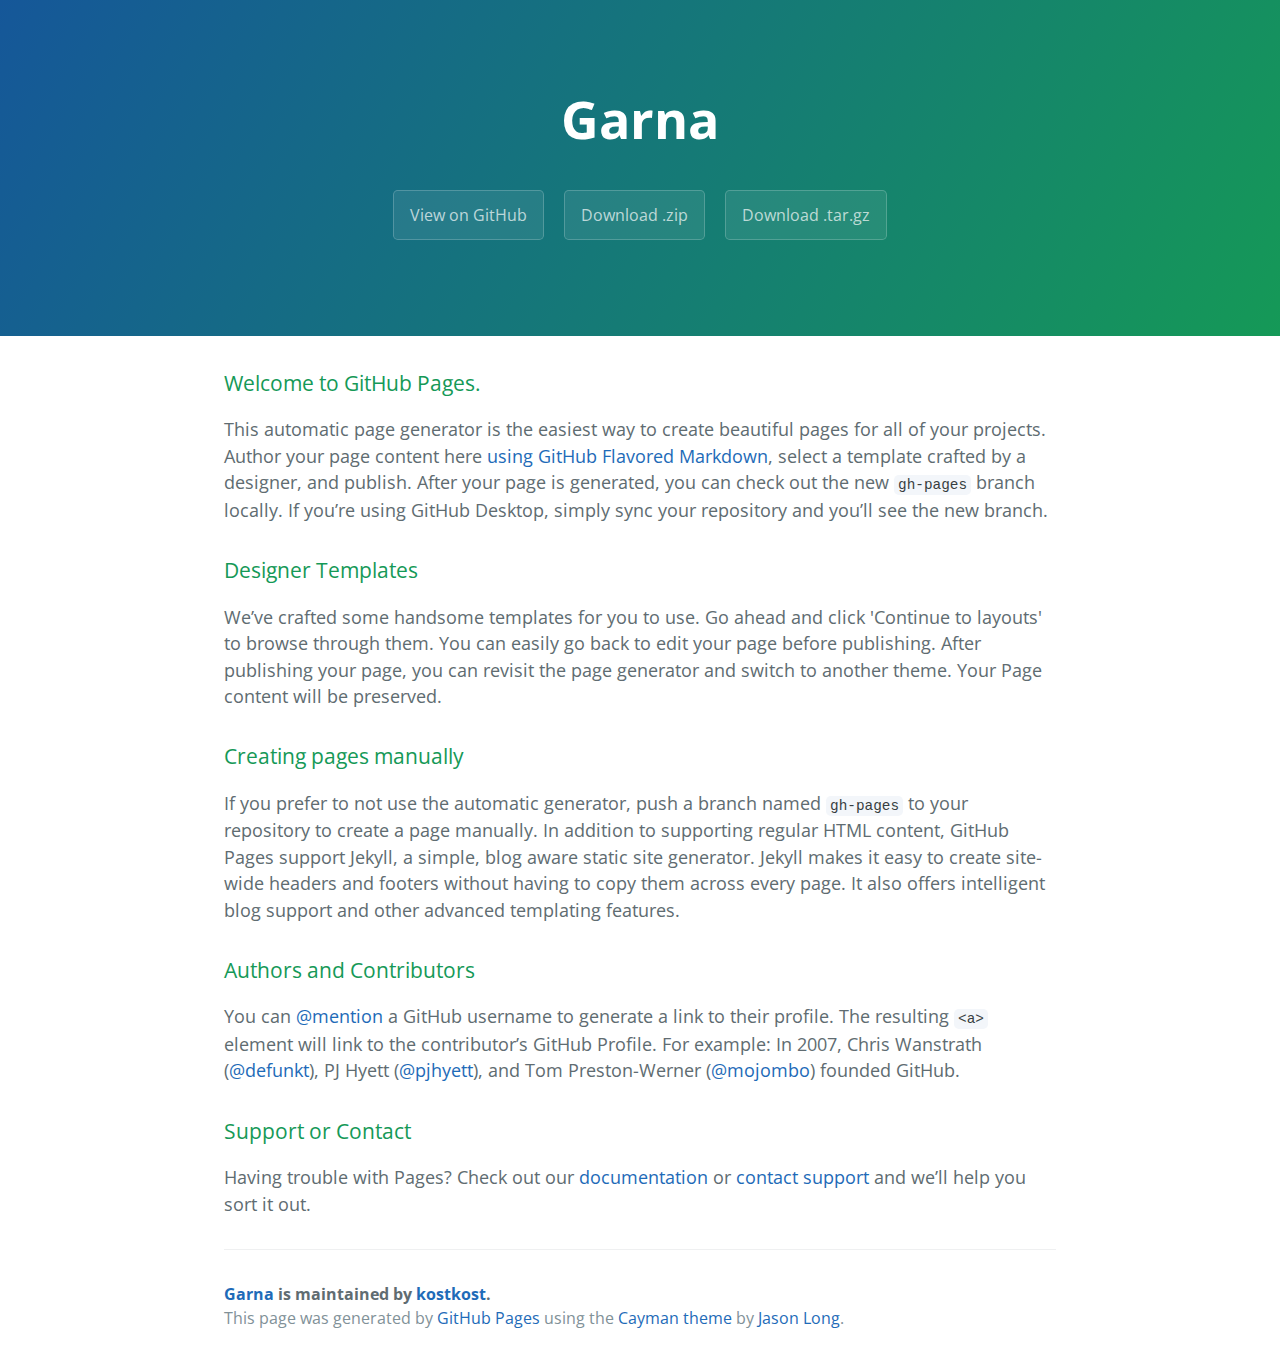
==== index.html @ 62413a8c "Create gh-pages branch via GitHub" ====
<!DOCTYPE html>
<html lang="en-us">
  <head>
    <meta charset="UTF-8">
    <title>Garna by kostkost</title>
    <meta name="viewport" content="width=device-width, initial-scale=1">
    <link rel="stylesheet" type="text/css" href="stylesheets/normalize.css" media="screen">
    <link href='https://fonts.googleapis.com/css?family=Open+Sans:400,700' rel='stylesheet' type='text/css'>
    <link rel="stylesheet" type="text/css" href="stylesheets/stylesheet.css" media="screen">
    <link rel="stylesheet" type="text/css" href="stylesheets/github-light.css" media="screen">
  </head>
  <body>
    <section class="page-header">
      <h1 class="project-name">Garna</h1>
      <h2 class="project-tagline"></h2>
      <a href="https://github.com/kostkost/garna_html" class="btn">View on GitHub</a>
      <a href="https://github.com/kostkost/garna_html/zipball/master" class="btn">Download .zip</a>
      <a href="https://github.com/kostkost/garna_html/tarball/master" class="btn">Download .tar.gz</a>
    </section>

    <section class="main-content">
      <h3>
<a id="welcome-to-github-pages" class="anchor" href="#welcome-to-github-pages" aria-hidden="true"><span aria-hidden="true" class="octicon octicon-link"></span></a>Welcome to GitHub Pages.</h3>

<p>This automatic page generator is the easiest way to create beautiful pages for all of your projects. Author your page content here <a href="https://guides.github.com/features/mastering-markdown/">using GitHub Flavored Markdown</a>, select a template crafted by a designer, and publish. After your page is generated, you can check out the new <code>gh-pages</code> branch locally. If you’re using GitHub Desktop, simply sync your repository and you’ll see the new branch.</p>

<h3>
<a id="designer-templates" class="anchor" href="#designer-templates" aria-hidden="true"><span aria-hidden="true" class="octicon octicon-link"></span></a>Designer Templates</h3>

<p>We’ve crafted some handsome templates for you to use. Go ahead and click 'Continue to layouts' to browse through them. You can easily go back to edit your page before publishing. After publishing your page, you can revisit the page generator and switch to another theme. Your Page content will be preserved.</p>

<h3>
<a id="creating-pages-manually" class="anchor" href="#creating-pages-manually" aria-hidden="true"><span aria-hidden="true" class="octicon octicon-link"></span></a>Creating pages manually</h3>

<p>If you prefer to not use the automatic generator, push a branch named <code>gh-pages</code> to your repository to create a page manually. In addition to supporting regular HTML content, GitHub Pages support Jekyll, a simple, blog aware static site generator. Jekyll makes it easy to create site-wide headers and footers without having to copy them across every page. It also offers intelligent blog support and other advanced templating features.</p>

<h3>
<a id="authors-and-contributors" class="anchor" href="#authors-and-contributors" aria-hidden="true"><span aria-hidden="true" class="octicon octicon-link"></span></a>Authors and Contributors</h3>

<p>You can <a href="https://help.github.com/articles/basic-writing-and-formatting-syntax/#mentioning-users-and-teams" class="user-mention">@mention</a> a GitHub username to generate a link to their profile. The resulting <code>&lt;a&gt;</code> element will link to the contributor’s GitHub Profile. For example: In 2007, Chris Wanstrath (<a href="https://github.com/defunkt" class="user-mention">@defunkt</a>), PJ Hyett (<a href="https://github.com/pjhyett" class="user-mention">@pjhyett</a>), and Tom Preston-Werner (<a href="https://github.com/mojombo" class="user-mention">@mojombo</a>) founded GitHub.</p>

<h3>
<a id="support-or-contact" class="anchor" href="#support-or-contact" aria-hidden="true"><span aria-hidden="true" class="octicon octicon-link"></span></a>Support or Contact</h3>

<p>Having trouble with Pages? Check out our <a href="https://help.github.com/pages">documentation</a> or <a href="https://github.com/contact">contact support</a> and we’ll help you sort it out.</p>

      <footer class="site-footer">
        <span class="site-footer-owner"><a href="https://github.com/kostkost/garna_html">Garna</a> is maintained by <a href="https://github.com/kostkost">kostkost</a>.</span>

        <span class="site-footer-credits">This page was generated by <a href="https://pages.github.com">GitHub Pages</a> using the <a href="https://github.com/jasonlong/cayman-theme">Cayman theme</a> by <a href="https://twitter.com/jasonlong">Jason Long</a>.</span>
      </footer>

    </section>

  
  </body>
</html>
---- stylesheets/stylesheet.css ----
* {
  box-sizing: border-box; }

body {
  padding: 0;
  margin: 0;
  font-family: "Open Sans", "Helvetica Neue", Helvetica, Arial, sans-serif;
  font-size: 16px;
  line-height: 1.5;
  color: #606c71; }

a {
  color: #1e6bb8;
  text-decoration: none; }
  a:hover {
    text-decoration: underline; }

.btn {
  display: inline-block;
  margin-bottom: 1rem;
  color: rgba(255, 255, 255, 0.7);
  background-color: rgba(255, 255, 255, 0.08);
  border-color: rgba(255, 255, 255, 0.2);
  border-style: solid;
  border-width: 1px;
  border-radius: 0.3rem;
  transition: color 0.2s, background-color 0.2s, border-color 0.2s; }
  .btn + .btn {
    margin-left: 1rem; }

.btn:hover {
  color: rgba(255, 255, 255, 0.8);
  text-decoration: none;
  background-color: rgba(255, 255, 255, 0.2);
  border-color: rgba(255, 255, 255, 0.3); }

@media screen and (min-width: 64em) {
  .btn {
    padding: 0.75rem 1rem; } }

@media screen and (min-width: 42em) and (max-width: 64em) {
  .btn {
    padding: 0.6rem 0.9rem;
    font-size: 0.9rem; } }

@media screen and (max-width: 42em) {
  .btn {
    display: block;
    width: 100%;
    padding: 0.75rem;
    font-size: 0.9rem; }
    .btn + .btn {
      margin-top: 1rem;
      margin-left: 0; } }

.page-header {
  color: #fff;
  text-align: center;
  background-color: #159957;
  background-image: linear-gradient(120deg, #155799, #159957); }

@media screen and (min-width: 64em) {
  .page-header {
    padding: 5rem 6rem; } }

@media screen and (min-width: 42em) and (max-width: 64em) {
  .page-header {
    padding: 3rem 4rem; } }

@media screen and (max-width: 42em) {
  .page-header {
    padding: 2rem 1rem; } }

.project-name {
  margin-top: 0;
  margin-bottom: 0.1rem; }

@media screen and (min-width: 64em) {
  .project-name {
    font-size: 3.25rem; } }

@media screen and (min-width: 42em) and (max-width: 64em) {
  .project-name {
    font-size: 2.25rem; } }

@media screen and (max-width: 42em) {
  .project-name {
    font-size: 1.75rem; } }

.project-tagline {
  margin-bottom: 2rem;
  font-weight: normal;
  opacity: 0.7; }

@media screen and (min-width: 64em) {
  .project-tagline {
    font-size: 1.25rem; } }

@media screen and (min-width: 42em) and (max-width: 64em) {
  .project-tagline {
    font-size: 1.15rem; } }

@media screen and (max-width: 42em) {
  .project-tagline {
    font-size: 1rem; } }

.main-content :first-child {
  margin-top: 0; }
.main-content img {
  max-width: 100%; }
.main-content h1, .main-content h2, .main-content h3, .main-content h4, .main-content h5, .main-content h6 {
  margin-top: 2rem;
  margin-bottom: 1rem;
  font-weight: normal;
  color: #159957; }
.main-content p {
  margin-bottom: 1em; }
.main-content code {
  padding: 2px 4px;
  font-family: Consolas, "Liberation Mono", Menlo, Courier, monospace;
  font-size: 0.9rem;
  color: #383e41;
  background-color: #f3f6fa;
  border-radius: 0.3rem; }
.main-content pre {
  padding: 0.8rem;
  margin-top: 0;
  margin-bottom: 1rem;
  font: 1rem Consolas, "Liberation Mono", Menlo, Courier, monospace;
  color: #567482;
  word-wrap: normal;
  background-color: #f3f6fa;
  border: solid 1px #dce6f0;
  border-radius: 0.3rem; }
  .main-content pre > code {
    padding: 0;
    margin: 0;
    font-size: 0.9rem;
    color: #567482;
    word-break: normal;
    white-space: pre;
    background: transparent;
    border: 0; }
.main-content .highlight {
  margin-bottom: 1rem; }
  .main-content .highlight pre {
    margin-bottom: 0;
    word-break: normal; }
.main-content .highlight pre, .main-content pre {
  padding: 0.8rem;
  overflow: auto;
  font-size: 0.9rem;
  line-height: 1.45;
  border-radius: 0.3rem; }
.main-content pre code, .main-content pre tt {
  display: inline;
  max-width: initial;
  padding: 0;
  margin: 0;
  overflow: initial;
  line-height: inherit;
  word-wrap: normal;
  background-color: transparent;
  border: 0; }
  .main-content pre code:before, .main-content pre code:after, .main-content pre tt:before, .main-content pre tt:after {
    content: normal; }
.main-content ul, .main-content ol {
  margin-top: 0; }
.main-content blockquote {
  padding: 0 1rem;
  margin-left: 0;
  color: #819198;
  border-left: 0.3rem solid #dce6f0; }
  .main-content blockquote > :first-child {
    margin-top: 0; }
  .main-content blockquote > :last-child {
    margin-bottom: 0; }
.main-content table {
  display: block;
  width: 100%;
  overflow: auto;
  word-break: normal;
  word-break: keep-all; }
  .main-content table th {
    font-weight: bold; }
  .main-content table th, .main-content table td {
    padding: 0.5rem 1rem;
    border: 1px solid #e9ebec; }
.main-content dl {
  padding: 0; }
  .main-content dl dt {
    padding: 0;
    margin-top: 1rem;
    font-size: 1rem;
    font-weight: bold; }
  .main-content dl dd {
    padding: 0;
    margin-bottom: 1rem; }
.main-content hr {
  height: 2px;
  padding: 0;
  margin: 1rem 0;
  background-color: #eff0f1;
  border: 0; }

@media screen and (min-width: 64em) {
  .main-content {
    max-width: 64rem;
    padding: 2rem 6rem;
    margin: 0 auto;
    font-size: 1.1rem; } }

@media screen and (min-width: 42em) and (max-width: 64em) {
  .main-content {
    padding: 2rem 4rem;
    font-size: 1.1rem; } }

@media screen and (max-width: 42em) {
  .main-content {
    padding: 2rem 1rem;
    font-size: 1rem; } }

.site-footer {
  padding-top: 2rem;
  margin-top: 2rem;
  border-top: solid 1px #eff0f1; }

.site-footer-owner {
  display: block;
  font-weight: bold; }

.site-footer-credits {
  color: #819198; }

@media screen and (min-width: 64em) {
  .site-footer {
    font-size: 1rem; } }

@media screen and (min-width: 42em) and (max-width: 64em) {
  .site-footer {
    font-size: 1rem; } }

@media screen and (max-width: 42em) {
  .site-footer {
    font-size: 0.9rem; } }
---- stylesheets/github-light.css ----
/*
The MIT License (MIT)

Copyright (c) 2015 GitHub, Inc.

Permission is hereby granted, free of charge, to any person obtaining a copy
of this software and associated documentation files (the "Software"), to deal
in the Software without restriction, including without limitation the rights
to use, copy, modify, merge, publish, distribute, sublicense, and/or sell
copies of the Software, and to permit persons to whom the Software is
furnished to do so, subject to the following conditions:

The above copyright notice and this permission notice shall be included in all
copies or substantial portions of the Software.

THE SOFTWARE IS PROVIDED "AS IS", WITHOUT WARRANTY OF ANY KIND, EXPRESS OR
IMPLIED, INCLUDING BUT NOT LIMITED TO THE WARRANTIES OF MERCHANTABILITY,
FITNESS FOR A PARTICULAR PURPOSE AND NONINFRINGEMENT. IN NO EVENT SHALL THE
AUTHORS OR COPYRIGHT HOLDERS BE LIABLE FOR ANY CLAIM, DAMAGES OR OTHER
LIABILITY, WHETHER IN AN ACTION OF CONTRACT, TORT OR OTHERWISE, ARISING FROM,
OUT OF OR IN CONNECTION WITH THE SOFTWARE OR THE USE OR OTHER DEALINGS IN THE
SOFTWARE.

*/

.pl-c /* comment */ {
  color: #969896;
}

.pl-c1      /* constant, markup.raw, meta.diff.header, meta.module-reference, meta.property-name, support, support.constant, support.variable, variable.other.constant */,
.pl-s .pl-v /* string variable */ {
  color: #0086b3;
}

.pl-e  /* entity */,
.pl-en /* entity.name */ {
  color: #795da3;
}

.pl-s .pl-s1 /* string source */,
.pl-smi      /* storage.modifier.import, storage.modifier.package, storage.type.java, variable.other, variable.parameter.function */ {
  color: #333;
}

.pl-ent /* entity.name.tag */ {
  color: #63a35c;
}

.pl-k /* keyword, storage, storage.type */ {
  color: #a71d5d;
}

.pl-pds              /* punctuation.definition.string, string.regexp.character-class */,
.pl-s                /* string */,
.pl-s .pl-pse .pl-s1 /* string punctuation.section.embedded source */,
.pl-sr               /* string.regexp */,
.pl-sr .pl-cce       /* string.regexp constant.character.escape */,
.pl-sr .pl-sra       /* string.regexp string.regexp.arbitrary-repitition */,
.pl-sr .pl-sre       /* string.regexp source.ruby.embedded */ {
  color: #183691;
}

.pl-v /* variable */ {
  color: #ed6a43;
}

.pl-id /* invalid.deprecated */ {
  color: #b52a1d;
}

.pl-ii /* invalid.illegal */ {
  background-color: #b52a1d;
  color: #f8f8f8;
}

.pl-sr .pl-cce /* string.regexp constant.character.escape */ {
  color: #63a35c;
  font-weight: bold;
}

.pl-ml /* markup.list */ {
  color: #693a17;
}

.pl-mh        /* markup.heading */,
.pl-mh .pl-en /* markup.heading entity.name */,
.pl-ms        /* meta.separator */ {
  color: #1d3e81;
  font-weight: bold;
}

.pl-mq /* markup.quote */ {
  color: #008080;
}

.pl-mi /* markup.italic */ {
  color: #333;
  font-style: italic;
}

.pl-mb /* markup.bold */ {
  color: #333;
  font-weight: bold;
}

.pl-md /* markup.deleted, meta.diff.header.from-file */ {
  background-color: #ffecec;
  color: #bd2c00;
}

.pl-mi1 /* markup.inserted, meta.diff.header.to-file */ {
  background-color: #eaffea;
  color: #55a532;
}

.pl-mdr /* meta.diff.range */ {
  color: #795da3;
  font-weight: bold;
}

.pl-mo /* meta.output */ {
  color: #1d3e81;
}
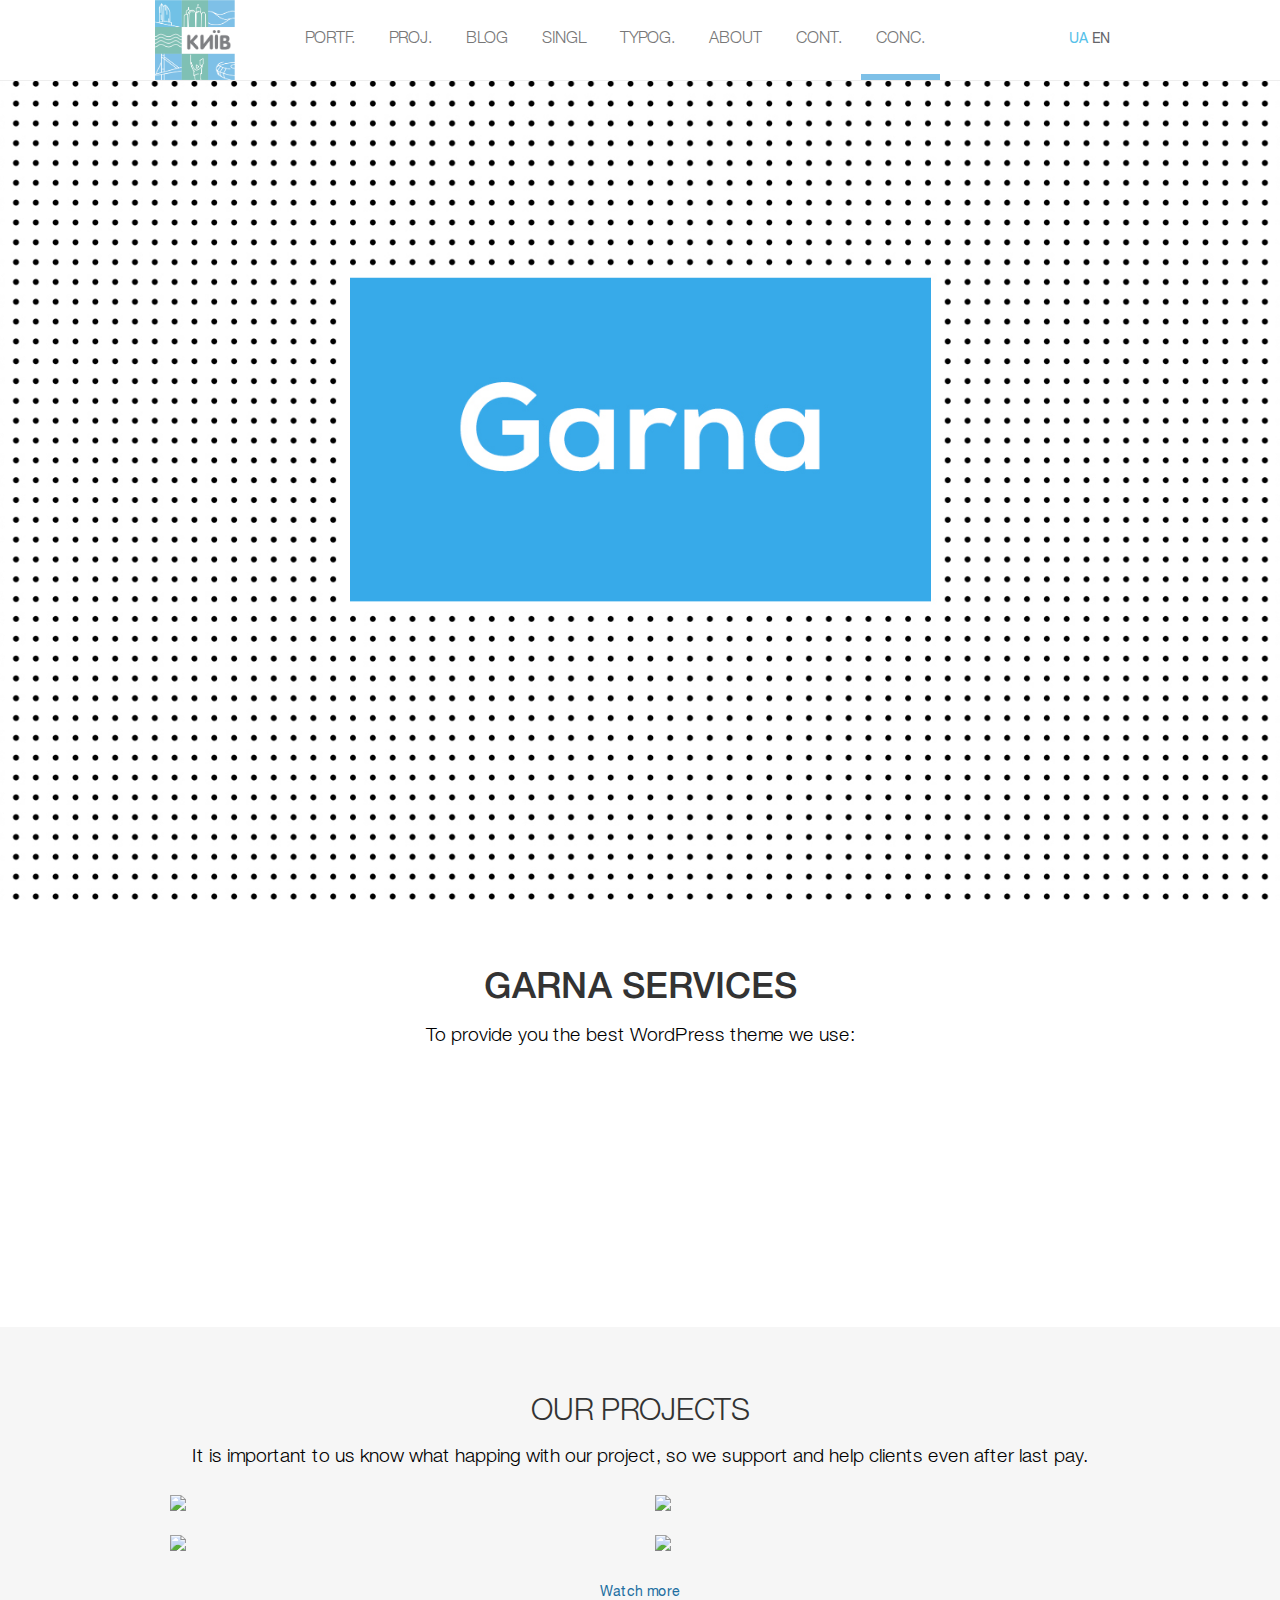
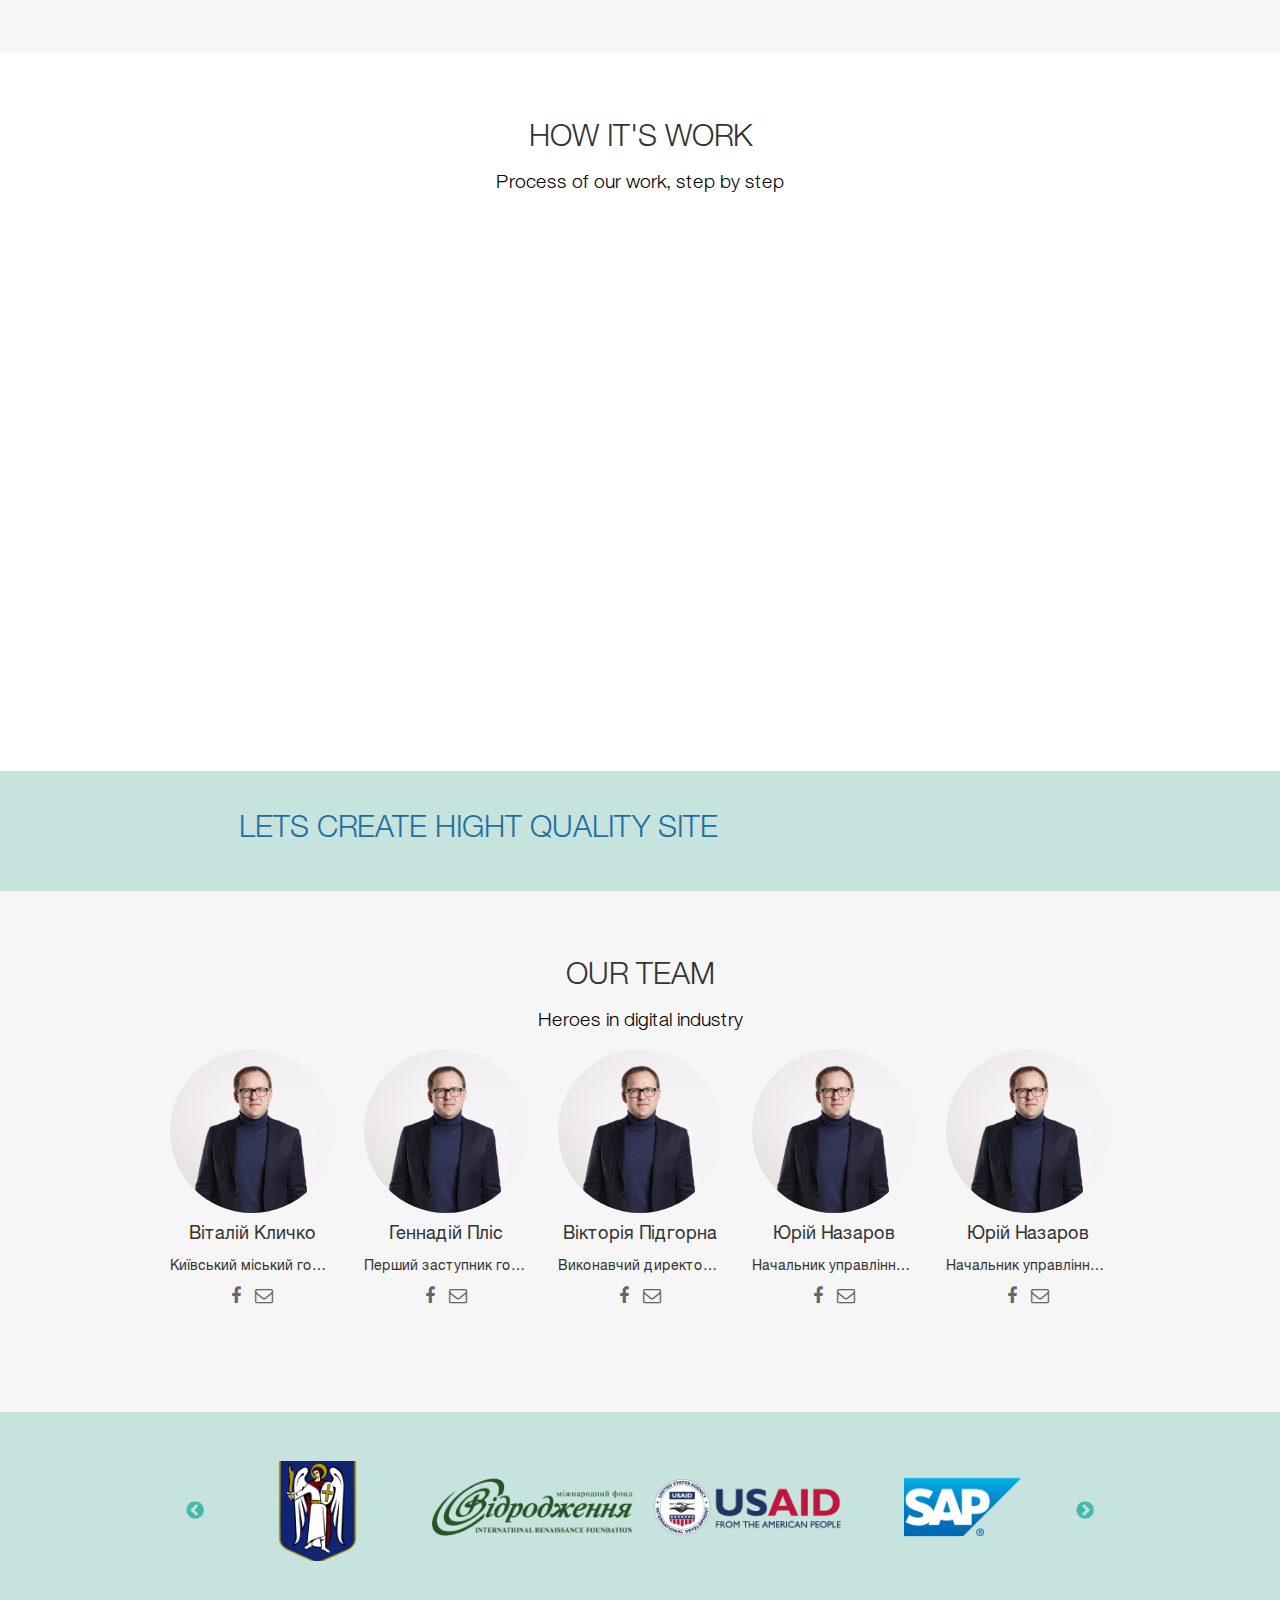
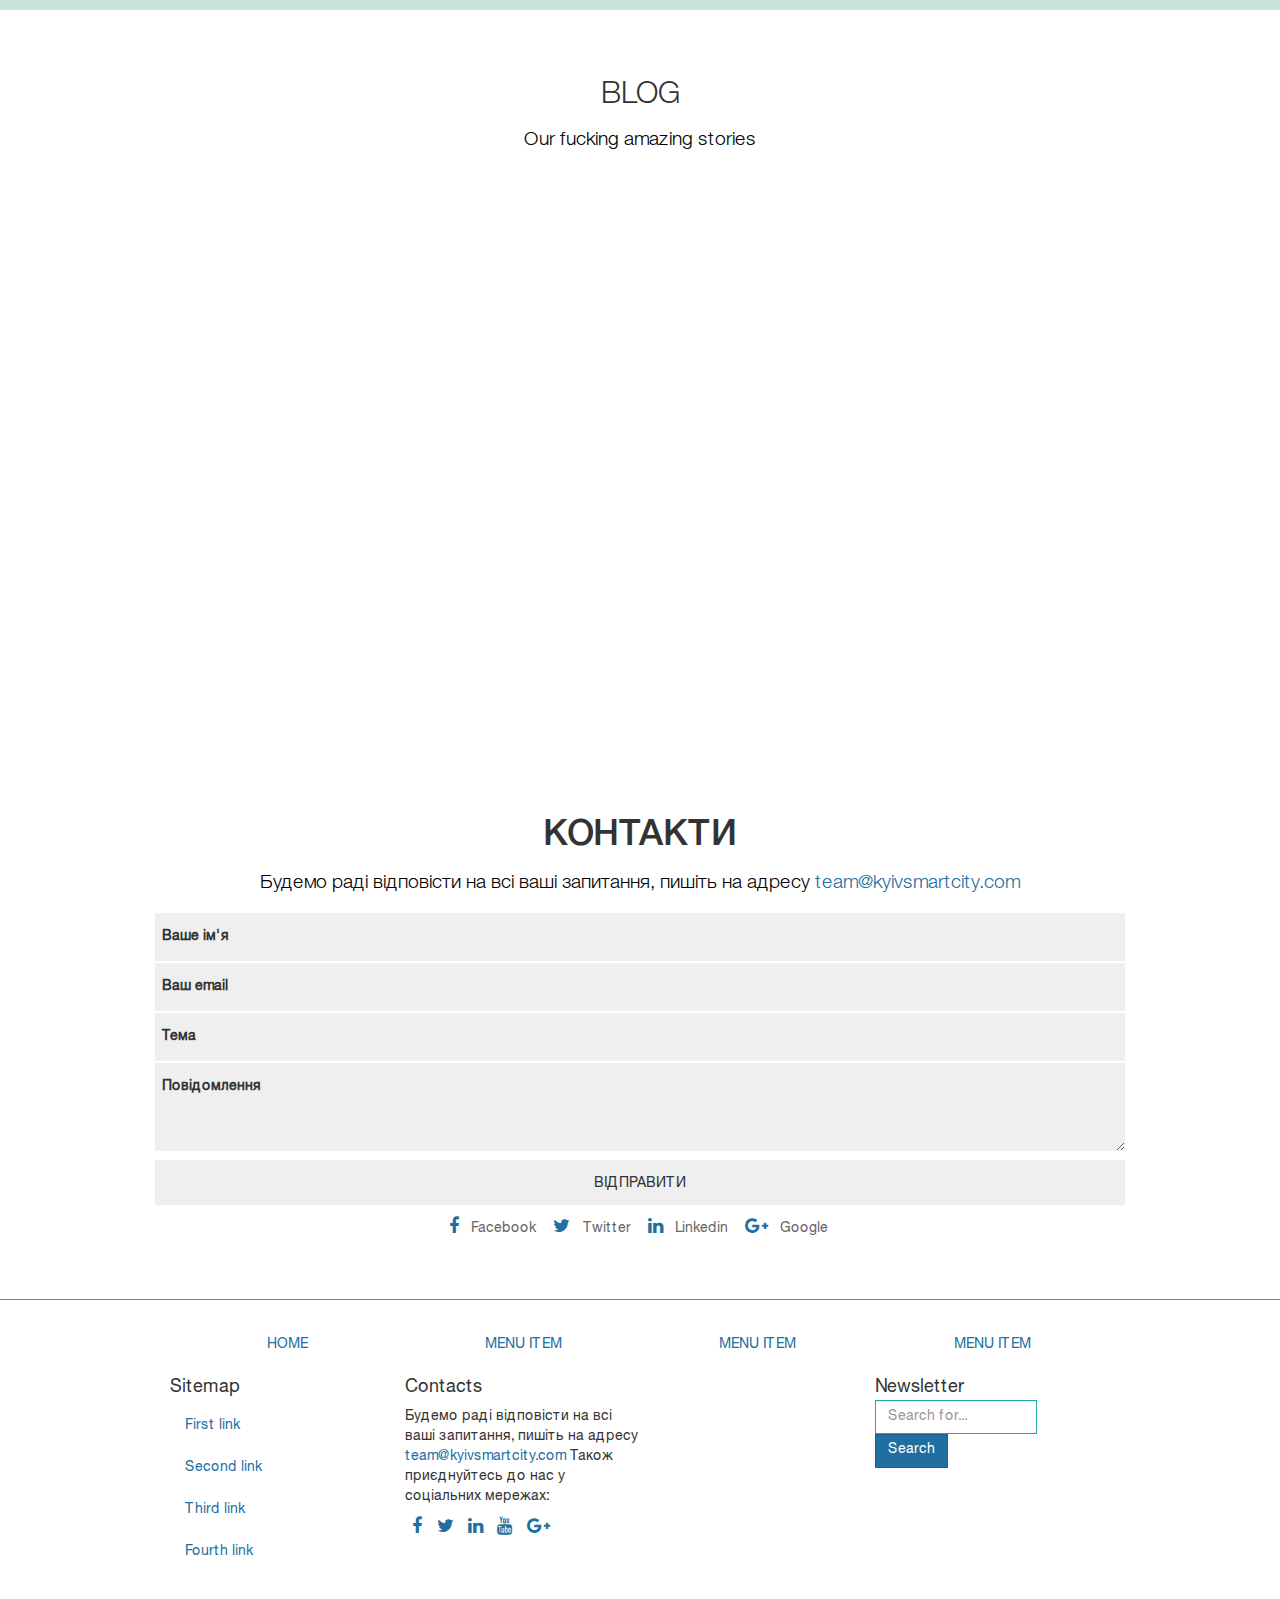
==== commit f4180caf: "first upload" ====
--- a/index.html
+++ b/index.html
@@ -1,57 +1,310 @@
 <!DOCTYPE html>
-<html lang="en-us">
+<html lang="en">
   <head>
-    <meta charset="UTF-8">
-    <title>Garna by kostkost</title>
-    <meta name="viewport" content="width=device-width, initial-scale=1">
-    <link rel="stylesheet" type="text/css" href="stylesheets/normalize.css" media="screen">
-    <link href='https://fonts.googleapis.com/css?family=Open+Sans:400,700' rel='stylesheet' type='text/css'>
-    <link rel="stylesheet" type="text/css" href="stylesheets/stylesheet.css" media="screen">
-    <link rel="stylesheet" type="text/css" href="stylesheets/github-light.css" media="screen">
+    <meta charset="utf-8">
+    <meta http-equiv="X-UA-Compatible" content="IE=edge">
+    <meta name="viewport" content="width=device-width,initial-scale=1">
+    <title>Garna</title>
+    <link rel="stylesheet" href="https://maxcdn.bootstrapcdn.com/font-awesome/4.5.0/css/font-awesome.min.css">
+    <link rel="stylesheet" href="css/main.css">
   </head>
   <body>
-    <section class="page-header">
-      <h1 class="project-name">Garna</h1>
-      <h2 class="project-tagline"></h2>
-      <a href="https://github.com/kostkost/garna_html" class="btn">View on GitHub</a>
-      <a href="https://github.com/kostkost/garna_html/zipball/master" class="btn">Download .zip</a>
-      <a href="https://github.com/kostkost/garna_html/tarball/master" class="btn">Download .tar.gz</a>
-    </section>
-
-    <section class="main-content">
-      <h3>
-<a id="welcome-to-github-pages" class="anchor" href="#welcome-to-github-pages" aria-hidden="true"><span aria-hidden="true" class="octicon octicon-link"></span></a>Welcome to GitHub Pages.</h3>
-
-<p>This automatic page generator is the easiest way to create beautiful pages for all of your projects. Author your page content here <a href="https://guides.github.com/features/mastering-markdown/">using GitHub Flavored Markdown</a>, select a template crafted by a designer, and publish. After your page is generated, you can check out the new <code>gh-pages</code> branch locally. If you’re using GitHub Desktop, simply sync your repository and you’ll see the new branch.</p>
-
-<h3>
-<a id="designer-templates" class="anchor" href="#designer-templates" aria-hidden="true"><span aria-hidden="true" class="octicon octicon-link"></span></a>Designer Templates</h3>
-
-<p>We’ve crafted some handsome templates for you to use. Go ahead and click 'Continue to layouts' to browse through them. You can easily go back to edit your page before publishing. After publishing your page, you can revisit the page generator and switch to another theme. Your Page content will be preserved.</p>
-
-<h3>
-<a id="creating-pages-manually" class="anchor" href="#creating-pages-manually" aria-hidden="true"><span aria-hidden="true" class="octicon octicon-link"></span></a>Creating pages manually</h3>
-
-<p>If you prefer to not use the automatic generator, push a branch named <code>gh-pages</code> to your repository to create a page manually. In addition to supporting regular HTML content, GitHub Pages support Jekyll, a simple, blog aware static site generator. Jekyll makes it easy to create site-wide headers and footers without having to copy them across every page. It also offers intelligent blog support and other advanced templating features.</p>
-
-<h3>
-<a id="authors-and-contributors" class="anchor" href="#authors-and-contributors" aria-hidden="true"><span aria-hidden="true" class="octicon octicon-link"></span></a>Authors and Contributors</h3>
-
-<p>You can <a href="https://help.github.com/articles/basic-writing-and-formatting-syntax/#mentioning-users-and-teams" class="user-mention">@mention</a> a GitHub username to generate a link to their profile. The resulting <code>&lt;a&gt;</code> element will link to the contributor’s GitHub Profile. For example: In 2007, Chris Wanstrath (<a href="https://github.com/defunkt" class="user-mention">@defunkt</a>), PJ Hyett (<a href="https://github.com/pjhyett" class="user-mention">@pjhyett</a>), and Tom Preston-Werner (<a href="https://github.com/mojombo" class="user-mention">@mojombo</a>) founded GitHub.</p>
-
-<h3>
-<a id="support-or-contact" class="anchor" href="#support-or-contact" aria-hidden="true"><span aria-hidden="true" class="octicon octicon-link"></span></a>Support or Contact</h3>
-
-<p>Having trouble with Pages? Check out our <a href="https://help.github.com/pages">documentation</a> or <a href="https://github.com/contact">contact support</a> and we’ll help you sort it out.</p>
-
-      <footer class="site-footer">
-        <span class="site-footer-owner"><a href="https://github.com/kostkost/garna_html">Garna</a> is maintained by <a href="https://github.com/kostkost">kostkost</a>.</span>
-
-        <span class="site-footer-credits">This page was generated by <a href="https://pages.github.com">GitHub Pages</a> using the <a href="https://github.com/jasonlong/cayman-theme">Cayman theme</a> by <a href="https://twitter.com/jasonlong">Jason Long</a>.</span>
-      </footer>
-
-    </section>
-
-  
+    <header>
+      <nav role="navigation" class="navbar navbar-default navbar-fixed-top">
+        <div class="container">
+          <div class="navbar-header">
+            <button type="button" data-toggle="collapse" data-target=".navbar-ex1-collapse" class="navbar-toggle collapsed"><span class="sr-only">Toggle navigation</span><span class="icon-bar"></span><span class="icon-bar"></span><span class="icon-bar"></span></button><a href="home.html" class="navbar-brand"> <img src="/imgs/logo.png" class="navbar-brand-logo"></a>
+          </div>
+          <div class="collapse navbar-collapse navbar-ex1-collapse text-center">
+            <ul class="nav navbar-nav center">
+              <li><a href="portfolio.html">Portf.</a></li>
+              <li><a href="project.html">Proj.</a></li>
+              <li><a href="blogs.html">Blog</a></li>
+              <li><a href="single.html">Singl</a></li>
+              <li><a href="typography.html">Typog.</a></li>
+              <li><a href="about.html">About</a></li>
+              <li><a href="contacts.html">Cont.</a></li>
+              <li class="promo"><a href="concept.html">Conc.</a></li>
+            </ul>
+            <ul class="nav navbar-nav navbar-right lang">
+              <li><a href="#" data-toggle="tooltip" data-placement="bottom" title="Змінити мову"><span class="ua">UA </span><span class="en">EN</span></a></li>
+            </ul>
+          </div>
+        </div>
+      </nav>
+    </header>
   </body>
 </html>
+<section id="header-image"></section>
+<section id="services">
+  <div class="container text-center">
+    <h1>Garna services</h1>
+    <p class="accroche">To provide you the best WordPress theme we use:</p>
+  </div>
+  <div class="container img-up text-center"><br>
+    <div class="row">
+      <div class="col-sm-3 col-xs-6 fadeInUp wow"><a href="#"><img src="imgs/icons/Services-PaintBucket.png">
+          <h4>Design</h4></a>
+        <ul class="list-unstyled">
+          <li>light as buterfly</li>
+          <li>easy as dandy</li>
+          <li>nice and pleasant </li>
+          <li>ux/ui friendly</li>
+        </ul>
+      </div>
+      <div data-wow-delay="0.3s" class="col-sm-3 col-xs-6 fadeInUp wow"><a href="#"><img src="imgs/icons/Services-Bucket.png">
+          <h4>Development</h4></a>
+        <ul class="list-unstyled">
+          <li>code compress</li>
+          <li>softwear tested</li>
+          <li>applications work</li>
+          <li>WC3 standarts</li>
+        </ul>
+      </div>
+      <div data-wow-delay="0.6s" class="col-sm-3 col-xs-6 fadeInUp wow"><a href="#"><img src="imgs/icons/Services-GameBoy.png">
+          <h4>Solution</h4></a>
+        <ul class="list-unstyled">
+          <li>easy to use</li>
+          <li>mobile friendly</li>
+          <li>quick start</li>
+          <li>all in box</li>
+        </ul>
+      </div>
+      <div data-wow-delay="0.9s" class="col-sm-3 col-xs-6 fadeInUp wow"><a href="#"><img src="imgs/icons/Services-OpenSign.png">
+          <h4>Support</h4></a>
+        <ul class="list-unstyled">
+          <li>online help</li>
+          <li>free updates</li>
+          <li>hosting & domen</li>
+          <li>seo optimeze</li>
+        </ul>
+      </div>
+    </div>
+  </div>
+</section>
+<section id="portfolio">
+  <div class="container text-center">
+    <h2>Our projects</h2>
+    <p class="accroche">It is important to us know what happing with our project, so we support and help clients even after last pay.</p>
+  </div>
+  <div class="container box">
+    <div class="row">
+      <div class="col-sm-6"><a href="#">
+          <h3> <span>project item</span></h3><img src="http://murmure.me/wp-content/uploads/2016/01/internationaldesign-01-690x455.jpg"></a></div>
+      <div class="col-sm-6"><a href="#">
+          <h3> <span>project item</span></h3><img src="http://murmure.me/wp-content/uploads/2016/01/internationaldesign-01-690x455.jpg"></a></div>
+      <div class="col-sm-6"><a href="#">
+          <h3> <span>project item</span></h3><img src="http://murmure.me/wp-content/uploads/2016/01/internationaldesign-01-690x455.jpg"></a></div>
+      <div class="col-sm-6"><a href="#">
+          <h3> <span>project item</span></h3><img src="http://murmure.me/wp-content/uploads/2016/01/internationaldesign-01-690x455.jpg"></a></div>
+    </div>
+  </div>
+  <div class="container text-center"><br><a href="#" class="linkmore">Watch more</a></div>
+</section>
+<section id="process">
+  <div class="container text-center">
+    <h2>How it's work</h2>
+    <p class="accroche">Process of our work, step by step</p>
+  </div>
+  <div class="container img-left">
+    <div class="row">
+      <div data-wow-delay=".2s" class="col-sm-6 wow fadeIn">
+        <div class="col-sm-3 waybox greenbg"><a href="#"><img src="imgs/icons/UtilitiesWhite.png"></a></div>
+        <div class="col-sm-9 waydesc">
+          <h4> <a href="#">Якісні комунальні послуги analysis</a></h4>
+          <p>Ефективне управління послугами житлово-комунального господарства: енергетика, вода, тверді відходи та стічні води, використання, збереження та перероблення відновлюваних джерел енергії </p>
+        </div>
+      </div>
+      <div data-wow-delay=".2s" class="col-sm-6 wow fadeIn">
+        <div class="col-sm-3 waybox bluebg"><a href="#"><img src="imgs/icons/InnovativeWhite.png"></a></div>
+        <div class="col-sm-9 waydesc">
+          <h4> <a href="#">Інноваційне середовище design</a></h4>
+          <p>Забезпечення особливих умов для бізнесу та залучення інвестицій, розвиток електронних форм освіти та залучення громадян і бізнесу до сфери міських інновацій</p>
+        </div>
+      </div>
+    </div>
+    <div class="row">
+      <div data-wow-delay=".4s" class="col-sm-6 wow fadeIn">
+        <div class="col-sm-3 waybox bluebg"><a href="#"><img src="imgs/icons/E-governanceWhite.png"></a></div>
+        <div class="col-sm-9 waydesc">
+          <h4> <a href="#">Е-урядування Developement</a></h4>
+          <p>Київ – демократичне місто, жителі якого вимагають активної участі та залучення до управління містом, визначення стратегій його розвитку, прозорості та контролю за міською політикою.</p>
+        </div>
+      </div>
+      <div data-wow-delay="1s" class="col-sm-6 text-center wow fadeIn">
+        <h3 class="darkcolor">Ви можете подати проект в рамках реалізації Концепції Київ Смарт Сіті 2020</h3><a href="/add/" class="linkmore">подати проект</a>
+      </div>
+    </div>
+    <div class="row">
+      <div data-wow-delay=".8s" class="col-sm-6 wow fadeIn">
+        <div class="col-sm-3 waybox greenbg"><a href="#"><img src="imgs/icons/TransportWhite.png"></a></div>
+        <div class="col-sm-9 waydesc">
+          <h4> <a href="#">Інноваційний транспорт Release</a></h4>
+          <p>Використання сучасних технологій для якісних змін в сфері транспорту</p>
+        </div>
+      </div>
+      <div data-wow-delay=".8s" class="col-sm-6 wow fadeIn">
+        <div class="col-sm-3 waybox bluebg"><a href="#"><img src="imgs/icons/healthcareWhite.png"></a></div>
+        <div class="col-sm-9 waydesc">
+          <h4> <a href="#">Медицина Service and Support</a></h4>
+          <p>Використання технологій для забезпечення безпеки, швидкого реагування на екстрені виклики, своєчасного реагування на проблеми киян</p>
+        </div>
+      </div>
+    </div>
+  </div>
+</section>
+<section id="cta-button">
+  <div class="container">
+    <div class="row text-center">
+      <div class="col-sm-8">
+        <h2> <a href="#">Lets create hight quality site</a></h2>
+      </div>
+      <div class="col-sm-4 wow bounceInRight"><a href="#" class="btn btn-primary btn-block text-uppercase">buy theme</a></div>
+    </div>
+  </div>
+</section>
+<section id="team">
+  <div class="container text-center">
+    <h2>Our team</h2>
+    <p class="accroche">Heroes in digital industry</p>
+  </div>
+  <div class="container team">
+    <div class="row text-center">
+      <div class="col-xs-12 col-sm-4 col-md-3 team-item">
+        <div class="team-img img-circle"><img src="imgs/ura.JPG"></div>
+        <h4>Віталій Кличко</h4>
+        <p>Київський міський голова, голова експертної ради</p>
+        <div class="text-center"><a href="#" data-toggle="tooltip" data-placement="bottom" title="" tabindex="0" data-original-title="Facebook_id"><i class="fa fa-facebook"></i></a><a href="#" data-toggle="tooltip" data-placement="bottom" title="" tabindex="0" data-original-title="team@kyivsmartcity.com"><i class="fa fa-envelope-o"></i></a></div>
+      </div>
+      <div class="col-xs-12 col-sm-4 col-md-3 team-item">
+        <div class="team-img img-circle"><img src="imgs/ura.JPG"></div>
+        <h4>Геннадій Пліс</h4>
+        <p>Перший заступник голови Київської міської деражавної адміністрації</p>
+        <div class="text-center"><a href="#" data-toggle="tooltip" data-placement="bottom" title="" tabindex="0" data-original-title="Facebook_id"><i class="fa fa-facebook"></i></a><a href="#" data-toggle="tooltip" data-placement="bottom" title="" tabindex="0" data-original-title="team@kyivsmartcity.com"><i class="fa fa-envelope-o"></i></a></div>
+      </div>
+      <div class="col-xs-12 col-sm-4 col-md-3 team-item">
+        <div class="team-img img-circle"><img src="imgs/ura.JPG"></div>
+        <h4>Вікторія Підгорна</h4>
+        <p>Виконавчий директор ГО ``Громадська рада смарт-сіті``, заступник голови експертної ради</p>
+        <div class="text-center"><a href="#" data-toggle="tooltip" data-placement="bottom" title="" tabindex="0" data-original-title="Facebook_id"><i class="fa fa-facebook"></i></a><a href="#" data-toggle="tooltip" data-placement="bottom" title="" tabindex="0" data-original-title="team@kyivsmartcity.com"><i class="fa fa-envelope-o"></i></a></div>
+      </div>
+      <div class="col-xs-12 col-sm-4 col-md-3 team-item">
+        <div class="team-img img-circle"><img src="imgs/ura.JPG"></div>
+        <h4>Юрій Назаров</h4>
+        <p>Начальник управління інформаційно-комунікаційних систем та захисту інформації апарату виконавчого органу КМР (КМДА), співкоординатор ініціативи Kyiv Smart City, секретар експертної ради</p>
+        <div class="text-center"><a href="#" data-toggle="tooltip" data-placement="bottom" title="" tabindex="0" data-original-title="Facebook_id"><i class="fa fa-facebook"></i></a><a href="#" data-toggle="tooltip" data-placement="bottom" title="" tabindex="0" data-original-title="team@kyivsmartcity.com"><i class="fa fa-envelope-o"></i></a></div>
+      </div>
+      <div class="col-xs-12 col-sm-4 col-md-3 team-item">
+        <div class="team-img img-circle"><img src="imgs/ura.JPG"></div>
+        <h4>Юрій Назаров</h4>
+        <p>Начальник управління інформаційно-комунікаційних систем та захисту інформації апарату виконавчого органу КМР (КМДА), співкоординатор ініціативи Kyiv Smart City, секретар експертної ради</p>
+        <div class="text-center"><a href="#" data-toggle="tooltip" data-placement="bottom" title="" tabindex="0" data-original-title="Facebook_id"><i class="fa fa-facebook"></i></a><a href="#" data-toggle="tooltip" data-placement="bottom" title="" tabindex="0" data-original-title="team@kyivsmartcity.com"><i class="fa fa-envelope-o"></i></a></div>
+      </div>
+    </div>
+  </div>
+</section>
+<section id="partners" class="lightgreenbg">
+  <div class="container partners">
+    <div class="partners-slick"><a href="#" class="item"><img src="imgs/partners/kmda.png" class="vertical-center"></a><a href="#" class="item"><img src="imgs/partners/vidrodgenya.png" class="vertical-center"></a><a href="#" class="item"><img src="imgs/partners/usaid.png" class="vertical-center"></a><a href="#" class="item"><img src="imgs/partners/sap.png" class="vertical-center"></a><a href="#" class="item"><img src="imgs/partners/prozzoro.png" class="vertical-center"></a><a href="#" class="item"><img src="imgs/partners/umuni.png" class="vertical-center"></a><a href="#" class="item"><img src="imgs/partners/OpenNorth.png" class="vertical-center"></a><a href="#" class="item"><img src="imgs/partners/socialboost.png" class="vertical-center"></a><a href="#" class="item"><img src="imgs/partners/itg-ukraine.png" class="vertical-center"></a><a href="#" class="item"><img src="imgs/partners/kitsoft.png" class="vertical-center"></a></div>
+  </div>
+</section>
+<section id="blog">
+  <div class="container text-center">
+    <h2>Blog</h2>
+    <p class="accroche">Our fucking amazing stories</p>
+  </div>
+  <div class="container related">
+    <div class="row">
+      <div class="col-sm-4 wow fadeInUp wow fadeInUp"><a href="#"><img src="imgs/projects/ksc-hub.png">
+          <h3>Підсумки тижня</h3></a><span>2 дні тому field in <a href="#">category </a> ang tagged with <a href="#">tag </a></span>
+        <p>Новый Хаб разместится в центральном пятом павильоне. И помимо офиса инициативы и объединения профильной тусовки будет заниматься обучением (открывается Школа SmartCity), выполнять функции экспертного центра и центра разработки. Открытие запланировано на апрель. Также ВДНХ станет пилотной площадкой для решений SmartCity.</p><a href="#" class="linkmore">Детальніше</a>
+      </div>
+      <div data-wow-delay="0.2s" class="col-sm-4 wow fadeInUp"><a href="#"><img src="imgs/projects/ksc-hub.png">
+          <h3>Підсумки тижня</h3></a><span>2 дні тому</span>
+        <p>Новый Хаб разместится в центральном пятом павильоне. И помимо офиса инициативы и объединения профильной тусовки будет заниматься обучением (открывается Школа SmartCity), выполнять функции экспертного центра и центра разработки. Открытие запланировано на апрель. Также ВДНХ станет пилотной площадкой для решений SmartCity.</p><a href="#" class="linkmore">Детальніше</a>
+      </div>
+      <div data-wow-delay="0.3s" class="col-sm-4 wow fadeInUp"><a href="#"><img src="imgs/projects/ksc-hub.png">
+          <h3>Підсумки тижня</h3></a><span>2 дні тому</span>
+        <p>Новый Хаб разместится в центральном пятом павильоне. И помимо офиса инициативы и объединения профильной тусовки будет заниматься обучением (открывается Школа SmartCity), выполнять функции экспертного центра и центра разработки. Открытие запланировано на апрель. Также ВДНХ станет пилотной площадкой для решений SmartCity.</p><a href="#" class="linkmore">Детальніше</a>
+      </div>
+    </div>
+  </div>
+</section>
+<section id="contact">
+  <div class="container">
+    <div class="row text-center">
+      <h1>Контакти</h1>
+      <p class="accroche">Будемо раді відповісти на всі ваші запитання, пишіть на адресу <a href="#">team@kyivsmartcity.com</a></p>
+      <form>
+        <fieldset>
+          <p>
+            <label for="nom">Ваше ім'я</label>
+            <input id="nom" name="nom" type="text" value="" required>
+          </p>
+          <p>
+            <label for="email">Ваш email</label>
+            <input id="email" name="email" type="email" value="" required>
+          </p>
+          <p>
+            <label for="objet">Тема</label>
+            <input id="objet" name="objet" type="text" value="">
+          </p>
+          <p>
+            <label for="message">Повідомлення</label>
+            <textarea id="message" name="message" rows="3" required></textarea>
+          </p>
+          <p class="submit">
+            <input name="envoyer" id="submit" type="submit" value="Відправити">
+          </p>
+        </fieldset>
+      </form>
+    </div>
+    <div class="row">
+      <div class="socials text-center svgicons"><a href="#"><i class="fa fa-facebook">&nbsp</i><span>Facebook</span></a><a href="#"><i class="fa fa-twitter">&nbsp</i><span>Twitter</span></a><a href="#"><i class="fa fa-linkedin">&nbsp</i><span>Linkedin</span></a><a href="#"><i class="fa fa-google-plus">&nbsp</i><span>Google</span></a></div>
+    </div>
+  </div>
+</section>
+<footer class="footer">
+  <div class="container">
+    <ul class="nav nav-pills nav-justified text-uppercase">
+      <li><a href="#">Home</a></li>
+      <li><a href="#">Menu item</a></li>
+      <li><a href="#">Menu item</a></li>
+      <li><a href="#">Menu item</a></li>
+    </ul>
+  </div>
+  <div class="container">
+    <div class="widgets">
+      <div class="item">
+        <h4>Sitemap</h4>
+        <ul class="nav nav-pills nav-stacked">
+          <li><a href="#">First link</a></li>
+          <li><a href="#">Second link</a></li>
+          <li><a href="#">Third link</a></li>
+          <li><a href="#">Fourth link</a></li>
+        </ul>
+      </div>
+      <div class="item">
+        <h4>Contacts     </h4>
+        <p>Будемо раді відповісти на всі ваші запитання, пишіть на адресу <a href="mailto:team@kyivsmartcity.com">team@kyivsmartcity.com </a>Також приєднуйтесь до нас у соціальних мережах:</p>
+        <div class="socialsbox"><a href="#"><i class="fa fa-facebook"></i></a><a href="#"><i class="fa fa-twitter"></i></a><a href="#"><i class="fa fa-linkedin"></i></a><a href="#"><i class="fa fa-youtube"></i></a><a href="#"><i class="fa fa-google-plus"></i></a></div>
+      </div>
+      <div class="item">
+        <div class="logo wow tada"><a href="#"><img src="imgs/logo2.png"></a></div>
+      </div>
+      <div class="item">
+        <h4>Newsletter
+          <form class="form-inline">
+            <div class="form-group">
+              <input type="text" placeholder="Search for..." class="form-control">
+            </div>
+            <button type="submit" class="btn btn-primary">Search</button>
+          </form>
+        </h4>
+      </div>
+    </div>
+  </div>
+</footer>
+<p id="back-top"><a href="#top"><span></span></a></p>
+<script src="/js/lib.js"></script>
+<script src="/js/main.js"></script>